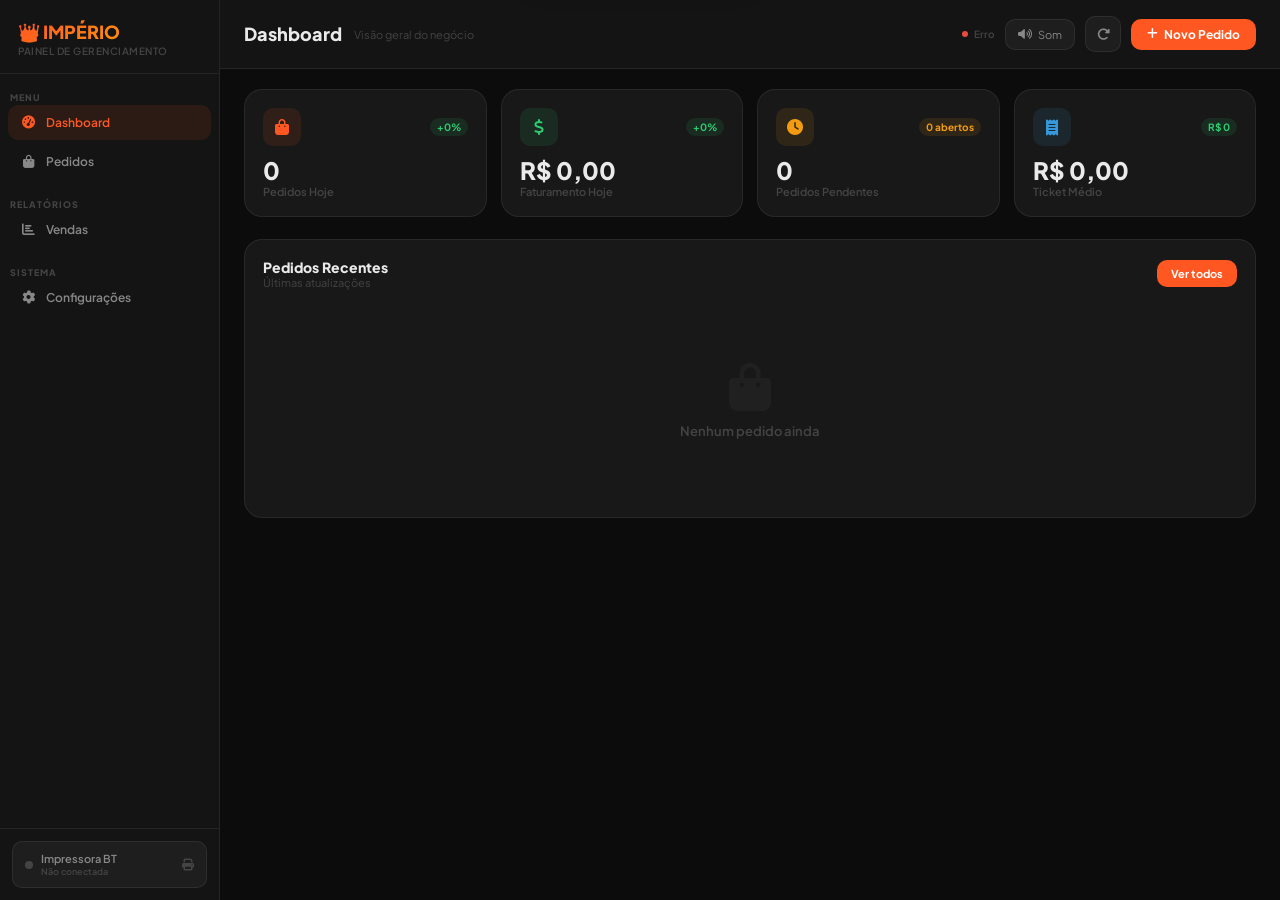
==== index.html @ e97c148a "gg" ====
<!DOCTYPE html>
<html lang="pt-BR">
<head>
<meta charset="UTF-8">
<meta name="viewport" content="width=device-width, initial-scale=1.0">
<title>👑 Império Lanches — Painel Admin</title>
<link rel="preconnect" href="https://fonts.googleapis.com">
<link href="https://fonts.googleapis.com/css2?family=Plus+Jakarta+Sans:wght@400;600;700;800;900&display=swap" rel="stylesheet">
<link rel="stylesheet" href="https://cdnjs.cloudflare.com/ajax/libs/font-awesome/6.5.0/css/all.min.css">
<link rel="stylesheet" href="style.css">
</head>
<body>

<nav class="sidebar" id="sidebar">
  <div class="sidebar-logo">
    <h1>👑 IMPÉRIO</h1>
    <p>PAINEL DE GERENCIAMENTO</p>
  </div>
  <div class="nav-section">MENU</div>
  <div class="nav-item active" onclick="showPage('dashboard')" id="nav-dashboard"><i class="fa-solid fa-gauge-high"></i> Dashboard</div>
  <div class="nav-item" onclick="showPage('orders')" id="nav-orders"><i class="fa-solid fa-bag-shopping"></i> Pedidos<span class="nav-badge" id="pendingBadge" style="display:none">0</span></div>
  <div class="nav-section">RELATÓRIOS</div>
  <div class="nav-item" onclick="showPage('analytics')" id="nav-analytics"><i class="fa-solid fa-chart-bar"></i> Vendas</div>
  <div class="nav-section">SISTEMA</div>
  <div class="nav-item" onclick="showPage('settings')" id="nav-settings"><i class="fa-solid fa-gear"></i> Configurações</div>
  <div class="sidebar-bottom">
    <div class="printer-status" onclick="connectPrinter()" title="Clique para conectar impressora Bluetooth">
      <div class="printer-dot" id="printerDot"></div>
      <div class="printer-label">Impressora BT<small id="printerName">Não conectada</small></div>
      <i class="fa-solid fa-print" style="color:var(--text-faint);font-size:12px"></i>
    </div>
  </div>
</nav>

<div class="main">
  <div class="topbar">
    <div style="display:flex;align-items:center;gap:12px">
      <button class="ham-btn" onclick="toggleSidebar()"><i class="fa-solid fa-bars"></i></button>
      <div class="topbar-left">
        <h2 id="pageTitle">Dashboard</h2>
        <p id="pageSubtitle">Visão geral do negócio</p>
      </div>
    </div>
    <div class="topbar-right">
      <div class="sync-indicator"><div class="sync-dot" id="syncDot"></div><span id="syncLabel">Conectado</span></div>
      <button class="sound-toggle" onclick="toggleSound()" id="soundBtn"><i class="fa-solid fa-volume-high"></i> <span>Som</span></button>
      <button class="btn-icon" onclick="fetchCloudOrders()" title="Buscar pedidos"><i class="fa-solid fa-rotate-right"></i></button>
      <button class="btn-primary" onclick="openAddOrder()"><i class="fa-solid fa-plus"></i> Novo Pedido</button>
    </div>
  </div>

  <div class="content">

    <!-- DASHBOARD -->
    <div class="page active" id="page-dashboard">
      <div class="stats-grid">
        <div class="stat-card"><div class="stat-top"><div class="stat-icon" style="background:rgba(255,87,34,0.1);color:var(--primary)"><i class="fa-solid fa-bag-shopping"></i></div><span class="stat-trend up" id="trendPedidos">+0%</span></div><div class="stat-value" id="statPedidos">0</div><div class="stat-label">Pedidos Hoje</div></div>
        <div class="stat-card"><div class="stat-top"><div class="stat-icon" style="background:var(--green-bg);color:var(--green)"><i class="fa-solid fa-dollar-sign"></i></div><span class="stat-trend up" id="trendVendas">+0%</span></div><div class="stat-value" id="statVendas">R$ 0</div><div class="stat-label">Faturamento Hoje</div></div>
        <div class="stat-card"><div class="stat-top"><div class="stat-icon" style="background:var(--yellow-bg);color:var(--yellow)"><i class="fa-solid fa-clock"></i></div><span class="stat-trend" id="trendPendentes" style="background:var(--yellow-bg);color:var(--yellow)">0 abertos</span></div><div class="stat-value" id="statPendentes">0</div><div class="stat-label">Pedidos Pendentes</div></div>
        <div class="stat-card"><div class="stat-top"><div class="stat-icon" style="background:var(--blue-bg);color:var(--blue)"><i class="fa-solid fa-receipt"></i></div><span class="stat-trend up" id="trendTicket">R$ 0</span></div><div class="stat-value" id="statTicket">R$ 0</div><div class="stat-label">Ticket Médio</div></div>
      </div>
      <div style="background:var(--bg-card);border:1px solid var(--border);border-radius:var(--r-lg);padding:18px">
        <div style="display:flex;align-items:center;justify-content:space-between;margin-bottom:14px">
          <div><div style="font-size:14px;font-weight:800">Pedidos Recentes</div><div style="font-size:11px;color:var(--text-faint)">Últimas atualizações</div></div>
          <button class="btn-primary" onclick="showPage('orders')" style="padding:7px 14px;font-size:11px">Ver todos</button>
        </div>
        <div id="recentOrdersList"><div class="empty-orders"><i class="fa-solid fa-bag-shopping"></i><p>Nenhum pedido ainda</p></div></div>
      </div>
    </div>

    <!-- PEDIDOS -->
    <div class="page" id="page-orders">
      <div class="filter-bar">
        <div class="filter-tabs">
          <div class="filter-tab active" onclick="filterOrders('all',this)">Todos</div>
          <div class="filter-tab" onclick="filterOrders('new',this)">Novos</div>
          <div class="filter-tab" onclick="filterOrders('preparing',this)">Preparando</div>
          <div class="filter-tab" onclick="filterOrders('ready',this)">Prontos</div>
          <div class="filter-tab" onclick="filterOrders('delivered',this)">Entregues</div>
        </div>
        <div class="search-box"><i class="fa-solid fa-magnifying-glass"></i><input type="text" placeholder="Buscar pedido ou cliente..." id="orderSearch" oninput="searchOrders()"></div>
      </div>
      <div class="orders-layout">
        <div class="orders-list" id="ordersList"><div class="empty-orders"><i class="fa-solid fa-bag-shopping"></i><p>Nenhum pedido encontrado</p></div></div>
        <div class="order-detail" id="orderDetail"><div class="detail-empty"><i class="fa-solid fa-hand-pointer"></i><p style="font-size:12px">Selecione um pedido<br>para ver os detalhes</p></div></div>
      </div>
    </div>

    <!-- ANALYTICS -->
    <div class="page" id="page-analytics">
      <div class="stats-grid" style="margin-bottom:20px">
        <div class="stat-card"><div class="stat-top"><div class="stat-icon" style="background:rgba(255,87,34,0.1);color:var(--primary)"><i class="fa-solid fa-calendar-week"></i></div></div><div class="stat-value" id="weekTotal">R$ 0</div><div class="stat-label">Faturamento Semana</div></div>
        <div class="stat-card"><div class="stat-top"><div class="stat-icon" style="background:var(--green-bg);color:var(--green)"><i class="fa-solid fa-calendar"></i></div></div><div class="stat-value" id="monthTotal">R$ 0</div><div class="stat-label">Faturamento Mês</div></div>
        <div class="stat-card"><div class="stat-top"><div class="stat-icon" style="background:var(--purple-bg);color:var(--purple)"><i class="fa-solid fa-users"></i></div></div><div class="stat-value" id="totalCustomers">0</div><div class="stat-label">Clientes Distintos</div></div>
        <div class="stat-card"><div class="stat-top"><div class="stat-icon" style="background:var(--yellow-bg);color:var(--yellow)"><i class="fa-solid fa-star"></i></div></div><div class="stat-value" id="topItem">—</div><div class="stat-label">Item Mais Vendido</div></div>
      </div>
      <div class="charts-grid">
        <div class="chart-card"><div class="chart-title">Faturamento por Dia</div><div class="chart-sub">Últimos 7 dias</div><div class="bar-chart" id="barChart"></div></div>
        <div class="chart-card"><div class="chart-title">🏆 Top Itens Vendidos</div><div class="chart-sub">Ranking de produtos</div><div class="top-items-list" id="topItemsList"></div></div>
      </div>
      <div class="chart-card" style="background:var(--bg-card);border:1px solid var(--border);border-radius:var(--r-lg);padding:18px">
        <div class="chart-title">Pagamentos por Forma</div><div class="chart-sub" style="margin-bottom:14px">Distribuição de métodos</div>
        <div id="paymentBreakdown" style="display:flex;flex-direction:column;gap:8px"></div>
      </div>
    </div>

    <!-- CONFIGURAÇÕES -->
    <div class="page" id="page-settings">
      <div class="settings-section"><h3><i class="fa-solid fa-store"></i> Loja</h3>
        <div class="settings-row"><div><label>Nome da Loja</label><small>Aparece nos cupons impressos</small></div><input class="inp-field" id="cfg-storeName" value="Império Lanches"></div>
        <div class="settings-row"><div><label>Endereço</label><small>Endereço impresso no cupom</small></div><input class="inp-field" id="cfg-storeAddr" value="NATAL, RN"></div>
        <div class="settings-row"><div><label>WhatsApp</label><small>Para pedidos via WhatsApp</small></div><input class="inp-field" id="cfg-phone" value="5584994994919"></div>
      </div>
      <div class="settings-section"><h3><i class="fa-solid fa-print"></i> Impressora Bluetooth</h3>
        <div class="settings-row"><div><label>Impressora conectada</label><small id="printerStatusText">Nenhuma</small></div><button class="btn-primary" onclick="connectPrinter()"><i class="fa-solid fa-bluetooth-b"></i> Conectar</button></div>
        <div class="settings-row"><div><label>Imprimir automaticamente</label><small>Imprime ao receber novo pedido</small></div><label class="adm-sw"><input type="checkbox" id="cfg-autoPrint"><span></span></label></div>
        <div class="settings-row"><div><label>Papel 58mm</label><small>Knup KP-1025 usa papel 58mm</small></div><label class="adm-sw"><input type="checkbox" id="cfg-paper58" checked><span></span></label></div>
        <button class="btn-primary" onclick="printTest()" style="margin-top:12px"><i class="fa-solid fa-print"></i> Imprimir Teste</button>
      </div>
      <div class="settings-section"><h3><i class="fa-solid fa-bell"></i> Notificações</h3>
        <div class="settings-row"><div><label>Som de novo pedido</label><small>Alerta sonoro ao receber pedido</small></div><label class="adm-sw"><input type="checkbox" id="cfg-sound" checked><span></span></label></div>
      </div>
      <button class="btn-save" onclick="saveSettings()"><i class="fa-solid fa-floppy-disk"></i> Salvar Configurações</button>
      <div class="settings-section" style="margin-top:16px"><h3><i class="fa-solid fa-database"></i> Dados Locais</h3>
          <div class="settings-section" style="margin-top:16px">
      <h3><i class="fa-solid fa-database"></i> Dados</h3>
      <div style="display:flex;gap:8px;flex-wrap:wrap">
        <button class="btn-primary" onclick="exportJSON()" style="padding:9px 16px;font-size:11px"><i class="fa-solid fa-download"></i> Exportar JSON</button>
        <button style="padding:9px 16px;background:var(--red-bg);color:var(--red);border-radius:var(--r-sm);font-size:11px;font-weight:700;border:1px solid rgba(231,76,60,.2);transition:var(--t)" onclick="clearLocalData()"><i class="fa-solid fa-trash"></i> Limpar Dados Locais</button>
      </div>
    </div>

    <div class="settings-section" style="margin-top:16px;border:1px solid rgba(231,76,60,.15);background:rgba(231,76,60,.03)">
      <h3><i class="fa-solid fa-skull-crossbones" style="color:var(--red)"></i> Zona de Perigo</h3>
      <p style="font-size:11px;color:var(--text-faint);margin-bottom:14px;line-height:1.6">
        <i class="fa-solid fa-triangle-exclamation" style="color:var(--yellow)"></i>
        Esta ação apaga <strong>TODOS</strong> os pedidos (nuvem + local), reseta o contador de pedidos, remove itens desativados e limpa avisos. <strong>Não tem como desfazer.</strong>
      </p>
      <div id="resetStep1">
        <button style="width:100%;padding:13px;background:var(--red);color:#fff;border-radius:var(--r-sm);font-size:13px;font-weight:800;display:flex;align-items:center;justify-content:center;gap:8px;transition:var(--t);cursor:pointer;border:none;font-family:inherit" onclick="showResetConfirm()">
          <i class="fa-solid fa-radiation"></i> RESETAR SISTEMA COMPLETO
        </button>
      </div>
      <div id="resetStep2" style="display:none">
        <div style="background:var(--red-bg);border:1px solid rgba(231,76,60,.2);border-radius:var(--r-md);padding:16px;margin-bottom:12px">
          <div style="display:flex;align-items:center;gap:10px;margin-bottom:12px">
            <div style="width:40px;height:40px;background:var(--red);border-radius:50%;display:flex;align-items:center;justify-content:center;font-size:18px;flex-shrink:0"><i class="fa-solid fa-lock"></i></div>
            <div>
              <div style="font-size:13px;font-weight:800;color:var(--red)">Confirme com senha</div>
              <div style="font-size:10px;color:var(--text-faint)">Digite a senha de admin para continuar</div>
            </div>
          </div>
          <input type="password" id="resetPassword" placeholder="Senha de admin" class="inp-field" style="width:100%;margin-bottom:12px;text-align:center;font-size:16px;letter-spacing:3px" onkeydown="if(event.key==='Enter')executeFullReset()">
          <div id="resetError" style="font-size:11px;color:var(--red);font-weight:700;min-height:16px;text-align:center;margin-bottom:8px"></div>
          <div style="display:flex;gap:8px">
            <button style="flex:1;padding:11px;background:var(--bg-input);border:1px solid var(--border);border-radius:var(--r-sm);font-size:12px;font-weight:700;color:var(--text-dim);transition:var(--t);cursor:pointer;border:none;font-family:inherit" onclick="cancelReset()"><i class="fa-solid fa-arrow-left"></i> Cancelar</button>
            <button style="flex:2;padding:11px;background:var(--red);color:#fff;border-radius:var(--r-sm);font-size:12px;font-weight:800;display:flex;align-items:center;justify-content:center;gap:6px;transition:var(--t);cursor:pointer;border:none;font-family:inherit" onclick="executeFullReset()"><i class="fa-solid fa-bomb"></i> EXECUTAR RESET</button>
          </div>
        </div>
      </div>
    </div>
      </div>
    </div>

  </div>
</div>

<div class="new-order-alert" id="newOrderAlert"><i class="fa-solid fa-bell"></i> <span id="newOrderText">Novo pedido!</span></div>

<div class="toast" id="toast">
  <i class="fa-solid fa-circle-check toast-icon ok" id="toastIcon"></i>
  <div class="toast-text"><strong id="toastTitle"></strong><span id="toastSub"></span></div>
</div>

<!-- MODAL NOVO PEDIDO MANUAL -->
<div id="addOrderModal" style="display:none;position:fixed;inset:0;z-index:9998;background:rgba(0,0,0,.7);backdrop-filter:blur(10px);align-items:center;justify-content:center;padding:20px">
  <div style="background:var(--bg-elevated);border:1px solid var(--border);border-radius:var(--r-xl);width:100%;max-width:480px;max-height:90dvh;overflow-y:auto;padding:24px">
    <div style="display:flex;align-items:center;justify-content:space-between;margin-bottom:18px">
      <h2 style="font-size:16px;font-weight:800">📝 Novo Pedido Manual</h2>
      <button onclick="closeAddOrder()" style="width:32px;height:32px;background:var(--bg-input);border-radius:8px;display:flex;align-items:center;justify-content:center;color:var(--text-dim);font-size:12px;border:1px solid var(--border)"><i class="fa-solid fa-xmark"></i></button>
    </div>
    <div style="display:flex;flex-direction:column;gap:10px">
      <div><label style="font-size:10px;font-weight:700;color:var(--text-dim);display:block;margin-bottom:4px;text-transform:uppercase;letter-spacing:.4px">Cliente</label><input class="inp-field" id="new-customer" placeholder="Nome do cliente" style="width:100%"></div>
      <div><label style="font-size:10px;font-weight:700;color:var(--text-dim);display:block;margin-bottom:4px;text-transform:uppercase;letter-spacing:.4px">Telefone</label><input class="inp-field" id="new-phone" placeholder="(84) 99999-9999" style="width:100%"></div>
      <div style="display:grid;grid-template-columns:1fr 1fr;gap:10px">
        <div><label style="font-size:10px;font-weight:700;color:var(--text-dim);display:block;margin-bottom:4px;text-transform:uppercase;letter-spacing:.4px">Tipo</label><select class="inp-field" id="new-type" style="width:100%" onchange="document.getElementById('new-address-row').style.display=this.value==='Delivery'||this.value==='Mesa'?'none':'block';document.getElementById('new-table-row').style.display=this.value==='Mesa'?'block':'none'"><option value="Delivery">🛵 Delivery</option><option value="Mesa">🍽️ Mesa</option><option value="Retirada">🏪 Retirada</option></select></div>
        <div id="new-table-row" style="display:none"><label style="font-size:10px;font-weight:700;color:var(--text-dim);display:block;margin-bottom:4px;text-transform:uppercase;letter-spacing:.4px">Mesa</label><input class="inp-field" id="new-table" placeholder="Ex: Mesa 5" style="width:100%"></div>
      </div>
      <div id="new-address-row"><label style="font-size:10px;font-weight:700;color:var(--text-dim);display:block;margin-bottom:4px;text-transform:uppercase;letter-spacing:.4px">Endereço</label><input class="inp-field" id="new-address" placeholder="Rua, número, bairro" style="width:100%"></div>
      <div><label style="font-size:10px;font-weight:700;color:var(--text-dim);display:block;margin-bottom:4px;text-transform:uppercase;letter-spacing:.4px">Itens do Pedido</label><textarea class="inp-field" id="new-items" placeholder="Ex: 1x X-Burguer - R$25,00&#10;2x Batata Frita - R$15,00" style="width:100%;height:100px;resize:vertical"></textarea></div>
      <div style="display:grid;grid-template-columns:1fr 1fr;gap:10px">
        <div><label style="font-size:10px;font-weight:700;color:var(--text-dim);display:block;margin-bottom:4px;text-transform:uppercase;letter-spacing:.4px">Pagamento</label><select class="inp-field" id="new-payment" style="width:100%"><option value="PIX">PIX</option><option value="Cartão de Crédito">Cartão Crédito</option><option value="Cartão de Débito">Cartão Débito</option><option value="Dinheiro">Dinheiro</option></select></div>
        <div><label style="font-size:10px;font-weight:700;color:var(--text-dim);display:block;margin-bottom:4px;text-transform:uppercase;letter-spacing:.4px">Total (R$)</label><input class="inp-field" id="new-total" type="number" step="0.01" placeholder="0.00" style="width:100%"></div>
      </div>
      <div><label style="font-size:10px;font-weight:700;color:var(--text-dim);display:block;margin-bottom:4px;text-transform:uppercase;letter-spacing:.4px">Observação</label><input class="inp-field" id="new-obs" placeholder="Sem cebola, sem molho..." style="width:100%"></div>
    </div>
    <div style="display:flex;gap:8px;margin-top:18px">
      <button onclick="closeAddOrder()" style="flex:1;padding:12px;background:var(--bg-input);border-radius:var(--r-sm);font-size:12px;font-weight:700;color:var(--text-dim);border:1px solid var(--border)">Cancelar</button>
      <button onclick="addOrderManual()" style="flex:2;padding:12px;background:var(--primary);color:#fff;border-radius:var(--r-sm);font-size:13px;font-weight:800;display:flex;align-items:center;justify-content:center;gap:6px;transition:var(--t)"><i class="fa-solid fa-plus"></i> Criar Pedido</button>
    </div>
  </div>
</div>

<script src="script.js"></script>
</body>
</html>
---- style.css ----
*,*::before,*::after{box-sizing:border-box;margin:0;padding:0}
:root{
  --primary:#ff5722;--primary-dark:#e74c3c;--primary-light:#ff8a65;
  --bg:#0c0c0c;--bg-elevated:#141414;--bg-card:#181818;--bg-input:#1e1e1e;--bg-hover:#222;
  --border:rgba(255,255,255,0.07);--border-hover:rgba(255,255,255,0.13);
  --text:#eaeaea;--text-dim:#888;--text-faint:#444;
  --green:#2ecc71;--green-bg:rgba(46,204,113,0.1);
  --yellow:#f39c12;--yellow-bg:rgba(243,156,18,0.1);
  --blue:#3498db;--blue-bg:rgba(52,152,219,0.1);
  --red:#e74c3c;--red-bg:rgba(231,76,60,0.1);
  --purple:#9b59b6;--purple-bg:rgba(155,89,182,0.1);
  --r-xs:8px;--r-sm:10px;--r-md:14px;--r-lg:18px;--r-xl:22px;--r-full:999px;
  --ease:cubic-bezier(0.22,1,0.36,1);--t:0.22s var(--ease);
  --sidebar-w:220px;
}
html{scroll-behavior:smooth;-webkit-text-size-adjust:100%}
body{font-family:'Plus Jakarta Sans',-apple-system,sans-serif;background:var(--bg);color:var(--text);min-height:100dvh;min-height:-webkit-fill-available;-webkit-font-smoothing:antialiased;overflow-x:hidden;overscroll-behavior:none}
button{cursor:pointer;border:none;background:none;font-family:inherit;color:inherit;-webkit-tap-highlight-color:transparent}
input,select,textarea{font-family:inherit;font-size:16px}
a{text-decoration:none;color:inherit}
img{display:block;max-width:100%}
:focus-visible{outline:2px solid var(--primary);outline-offset:2px}
::-webkit-scrollbar{width:5px;height:5px}
::-webkit-scrollbar-track{background:transparent}
::-webkit-scrollbar-thumb{background:#222;border-radius:99px}

/* ═══ SIDEBAR ═══ */
.sidebar{position:fixed;top:0;left:0;bottom:0;width:var(--sidebar-w);background:var(--bg-elevated);border-right:1px solid var(--border);display:flex;flex-direction:column;z-index:100;transition:transform .35s var(--ease)}
.sidebar-logo{padding:20px 18px 16px;border-bottom:1px solid var(--border)}
.sidebar-logo h1{font-size:18px;font-weight:900;background:linear-gradient(135deg,var(--primary),#ffb300);-webkit-background-clip:text;-webkit-text-fill-color:transparent;background-clip:text}
.sidebar-logo p{font-size:10px;color:var(--text-faint);margin-top:2px;font-weight:600;letter-spacing:.5px}
.nav-section{padding:10px 10px 0;font-size:9px;font-weight:800;color:var(--text-faint);letter-spacing:1px;text-transform:uppercase;margin-top:8px}
.nav-item{display:flex;align-items:center;gap:10px;padding:10px 12px;border-radius:var(--r-sm);margin:2px 8px;font-size:12px;font-weight:600;color:var(--text-dim);cursor:pointer;transition:var(--t);position:relative}
.nav-item:hover{background:var(--bg-hover);color:var(--text)}
.nav-item.active{background:rgba(255,87,34,0.1);color:var(--primary)}
.nav-item i{width:16px;text-align:center;font-size:13px}
.nav-badge{position:absolute;right:10px;min-width:18px;height:18px;background:var(--primary);color:#fff;border-radius:var(--r-full);font-size:9px;font-weight:800;display:flex;align-items:center;justify-content:center;padding:0 4px}
.sidebar-bottom{margin-top:auto;padding:12px;border-top:1px solid var(--border)}
.printer-status{display:flex;align-items:center;gap:8px;padding:10px 12px;background:var(--bg-input);border-radius:var(--r-sm);font-size:11px;cursor:pointer;transition:var(--t);border:1px solid var(--border)}
.printer-status:hover{border-color:var(--border-hover)}
.printer-dot{width:8px;height:8px;border-radius:50%;background:#444;flex-shrink:0;transition:background .3s}
.printer-dot.connected{background:var(--green);box-shadow:0 0 8px rgba(46,204,113,.4);animation:pulseDot 2s ease infinite}
.printer-dot.connecting{background:var(--yellow);animation:pulseDot .8s ease infinite}
@keyframes pulseDot{0%,100%{opacity:1}50%{opacity:.4}}
.printer-label{flex:1;color:var(--text-dim);font-weight:600}
.printer-label small{display:block;font-size:9px;color:var(--text-faint);margin-top:1px}

/* ═══ SIDEBAR OVERLAY MOBILE ═══ */
.sidebar-overlay{display:none;position:fixed;inset:0;background:rgba(0,0,0,.6);z-index:99;backdrop-filter:blur(4px);-webkit-backdrop-filter:blur(4px);opacity:0;transition:opacity .25s}
.sidebar-overlay.active{opacity:1}

/* ═══ MAIN ═══ */
.main{margin-left:var(--sidebar-w);min-height:100dvh;min-height:-webkit-fill-available;display:flex;flex-direction:column}

/* ═══ TOPBAR ═══ */
.topbar{display:flex;align-items:center;justify-content:space-between;padding:16px 24px;border-bottom:1px solid var(--border);background:var(--bg-elevated);position:sticky;top:0;z-index:50;flex-shrink:0}
.topbar-left{display:flex;align-items:center;gap:12px;min-width:0}
.topbar-left h2{font-size:18px;font-weight:800;line-height:1.2}
.topbar-left p{font-size:11px;color:var(--text-faint);margin-top:1px}
.topbar-right{display:flex;align-items:center;gap:10px;flex-shrink:0}
.btn-icon{width:36px;height:36px;background:var(--bg-input);border-radius:var(--r-sm);display:flex;align-items:center;justify-content:center;font-size:13px;color:var(--text-dim);transition:var(--t);border:1px solid var(--border)}
.btn-icon:hover{background:var(--bg-hover);color:var(--text);border-color:var(--border-hover)}
.btn-primary{padding:8px 16px;background:var(--primary);color:#fff;border-radius:var(--r-sm);font-size:12px;font-weight:700;display:flex;align-items:center;gap:6px;transition:var(--t);white-space:nowrap}
.btn-primary:hover{background:var(--primary-dark)}
.content{padding:20px 24px;flex:1}
.page{display:none}.page.active{display:block}

/* ═══ STATS ═══ */
.stats-grid{display:grid;grid-template-columns:repeat(4,1fr);gap:14px;margin-bottom:22px}
.stat-card{background:var(--bg-card);border:1px solid var(--border);border-radius:var(--r-lg);padding:18px;transition:var(--t)}
.stat-card:hover{border-color:var(--border-hover);transform:translateY(-2px)}
.stat-top{display:flex;align-items:center;justify-content:space-between;margin-bottom:12px}
.stat-icon{width:38px;height:38px;border-radius:10px;display:flex;align-items:center;justify-content:center;font-size:16px}
.stat-trend{font-size:10px;font-weight:700;padding:3px 7px;border-radius:var(--r-full)}
.stat-trend.up{background:var(--green-bg);color:var(--green)}
.stat-value{font-size:24px;font-weight:900;line-height:1;margin-bottom:3px}
.stat-label{font-size:11px;color:var(--text-faint);font-weight:600}

/* ═══ FILTER ═══ */
.filter-bar{display:flex;align-items:center;gap:8px;margin-bottom:16px;flex-wrap:wrap}
.filter-tabs{display:flex;gap:4px;background:var(--bg-card);border-radius:var(--r-sm);padding:4px;border:1px solid var(--border)}
.filter-tab{padding:6px 12px;border-radius:7px;font-size:11px;font-weight:700;color:var(--text-faint);cursor:pointer;transition:var(--t);white-space:nowrap}
.filter-tab.active{background:var(--primary);color:#fff}
.filter-tab:hover:not(.active){background:var(--bg-hover);color:var(--text)}
.search-box{flex:1;display:flex;align-items:center;gap:8px;background:var(--bg-input);border:1px solid var(--border);border-radius:var(--r-sm);padding:8px 12px;min-width:200px}
.search-box input{background:none;border:none;outline:none;color:var(--text);font-size:12px;width:100%}
.search-box input::placeholder{color:var(--text-faint)}
.search-box i{color:var(--text-faint);font-size:12px}

/* ═══ ORDERS LAYOUT ═══ */
.orders-layout{display:grid;grid-template-columns:1fr 380px;gap:16px;align-items:start}
.orders-list{display:flex;flex-direction:column;gap:10px;max-height:calc(100dvh - 220px);overflow-y:auto;padding-right:4px}
.order-card{background:var(--bg-card);border:1px solid var(--border);border-radius:var(--r-md);padding:14px 16px;cursor:pointer;transition:var(--t);position:relative;overflow:hidden}
.order-card::before{content:'';position:absolute;left:0;top:0;bottom:0;width:3px;border-radius:0 2px 2px 0;background:var(--text-faint);transition:background .2s}
.order-card.new::before{background:var(--yellow)}
.order-card.preparing::before{background:var(--blue)}
.order-card.ready::before{background:var(--green)}
.order-card.delivered::before{background:var(--text-faint)}
.order-card.cancelled::before{background:var(--red)}
.order-card.selected{border-color:var(--primary)}
.order-card:hover{border-color:var(--border-hover);transform:translateX(2px)}
.order-card-top{display:flex;align-items:center;justify-content:space-between;margin-bottom:8px}
.order-num{font-size:13px;font-weight:800;display:flex;align-items:center;gap:6px}
.order-status-badge{font-size:9px;font-weight:800;padding:3px 8px;border-radius:var(--r-full);text-transform:uppercase;letter-spacing:.5px}
.badge-new{background:var(--yellow-bg);color:var(--yellow);border:1px solid rgba(243,156,18,.2)}
.badge-preparing{background:var(--blue-bg);color:var(--blue);border:1px solid rgba(52,152,219,.2)}
.badge-ready{background:var(--green-bg);color:var(--green);border:1px solid rgba(46,204,113,.2)}
.badge-delivered{background:var(--bg-hover);color:var(--text-faint);border:1px solid var(--border)}
.badge-cancelled{background:var(--red-bg);color:var(--red);border:1px solid rgba(231,76,60,.2)}
.order-items-preview{font-size:11px;color:var(--text-dim);margin-bottom:6px;white-space:nowrap;overflow:hidden;text-overflow:ellipsis}
.order-card-bottom{display:flex;align-items:center;justify-content:space-between}
.order-customer{font-size:11px;color:var(--text-dim);display:flex;align-items:center;gap:4px}
.order-value{font-size:13px;font-weight:800;color:var(--primary)}
.order-time{font-size:10px;color:var(--text-faint);margin-top:2px}
.order-source{font-size:8px;color:var(--text-faint);background:var(--bg-input);padding:1px 5px;border-radius:4px;font-weight:700;margin-left:4px}

/* ═══ ORDER DETAIL ═══ */
.order-detail{background:var(--bg-card);border:1px solid var(--border);border-radius:var(--r-lg);padding:20px;position:sticky;top:80px;max-height:calc(100dvh - 100px);overflow-y:auto}
.detail-empty{text-align:center;padding:40px 20px;color:var(--text-faint)}
.detail-empty i{font-size:40px;margin-bottom:10px;opacity:.3;display:block}
.detail-header{display:flex;align-items:center;justify-content:space-between;margin-bottom:16px;padding-bottom:14px;border-bottom:1px solid var(--border)}
.detail-num{font-size:16px;font-weight:900}
.detail-time{font-size:11px;color:var(--text-faint)}
.detail-section{margin-bottom:16px}
.detail-section-title{font-size:9px;font-weight:800;color:var(--text-faint);text-transform:uppercase;letter-spacing:.8px;margin-bottom:8px;display:flex;align-items:center;gap:5px}
.detail-section-title i{color:var(--primary)}
.detail-item{display:flex;align-items:center;justify-content:space-between;padding:8px 0;border-bottom:1px solid var(--border);font-size:12px;gap:8px}
.detail-item:last-child{border-bottom:none}
.detail-item-left{flex:1;min-width:0}
.detail-item-name{font-weight:700}
.detail-item-mods{font-size:10px;color:var(--text-faint);margin-top:1px;word-break:break-word}
.detail-item-price{font-weight:800;color:var(--primary);font-size:12px;white-space:nowrap;flex-shrink:0}
.detail-info-row{display:flex;align-items:center;gap:8px;font-size:12px;color:var(--text-dim);padding:4px 0}
.detail-info-row i{color:var(--primary);width:14px;text-align:center;font-size:11px}
.detail-total-box{background:var(--bg-input);border-radius:var(--r-sm);padding:12px;margin-bottom:12px}
.detail-total-row{display:flex;justify-content:space-between;font-size:11px;color:var(--text-dim);margin-bottom:4px}
.detail-total-row.grand{font-size:14px;font-weight:900;color:var(--text);padding-top:8px;border-top:1px solid var(--border);margin-bottom:0}
.detail-total-row.grand span:last-child{color:var(--primary)}
.detail-actions{display:flex;flex-direction:column;gap:8px}
.btn-status{width:100%;padding:11px;border-radius:var(--r-sm);font-size:12px;font-weight:800;display:flex;align-items:center;justify-content:center;gap:7px;transition:var(--t);min-height:44px}
.btn-status.preparing-btn{background:var(--blue-bg);color:var(--blue);border:1px solid rgba(52,152,219,.2)}
.btn-status.preparing-btn:hover{background:var(--blue);color:#fff}
.btn-status.ready-btn{background:var(--green-bg);color:var(--green);border:1px solid rgba(46,204,113,.2)}
.btn-status.ready-btn:hover{background:var(--green);color:#fff}
.btn-status.delivered-btn{background:var(--bg-hover);color:var(--text-dim);border:1px solid var(--border)}
.btn-status.delivered-btn:hover{background:var(--bg-elevated);color:var(--text)}
.btn-print{width:100%;padding:12px;border-radius:var(--r-sm);font-size:13px;font-weight:800;background:var(--primary);color:#fff;display:flex;align-items:center;justify-content:center;gap:7px;transition:var(--t);min-height:48px}
.btn-print:hover{background:var(--primary-dark);transform:translateY(-1px);box-shadow:0 4px 16px rgba(255,87,34,.3)}
.btn-print:active{transform:translateY(0)}
.btn-cancel-order{width:100%;padding:9px;border-radius:var(--r-sm);font-size:11px;font-weight:700;background:var(--red-bg);color:var(--red);border:1px solid rgba(231,76,60,.15);transition:var(--t);min-height:40px}
.btn-cancel-order:hover{background:var(--red);color:#fff}

/* ═══ ALERT ═══ */
.new-order-alert{position:fixed;top:16px;right:16px;left:16px;background:var(--yellow);color:#000;padding:12px 18px;border-radius:var(--r-md);font-size:13px;font-weight:800;display:flex;align-items:center;gap:8px;z-index:9999;transform:translateY(-100px);transition:transform .4s var(--ease);box-shadow:0 4px 20px rgba(243,156,18,.4)}
.new-order-alert.show{transform:translateY(0)}

/* ═══ CHARTS ═══ */
.charts-grid{display:grid;grid-template-columns:1fr 1fr;gap:16px;margin-bottom:20px}
.chart-card{background:var(--bg-card);border:1px solid var(--border);border-radius:var(--r-lg);padding:18px}
.chart-title{font-size:13px;font-weight:800;margin-bottom:4px}
.chart-sub{font-size:11px;color:var(--text-faint);margin-bottom:16px}
.bar-chart{display:flex;align-items:flex-end;gap:6px;height:100px}
.bar-wrap{flex:1;display:flex;flex-direction:column;align-items:center;gap:4px}
.bar{width:100%;background:rgba(255,87,34,0.15);border-radius:4px 4px 0 0;transition:height .5s var(--ease);min-height:4px;cursor:pointer}
.bar:hover{background:var(--primary)}
.bar-label{font-size:9px;color:var(--text-faint);font-weight:600}
.bar-val{font-size:9px;color:var(--text-dim);font-weight:700}
.top-items-list{display:flex;flex-direction:column;gap:8px}
.top-item-row{display:flex;align-items:center;gap:10px}
.top-item-rank{width:20px;height:20px;background:var(--bg-input);border-radius:5px;display:flex;align-items:center;justify-content:center;font-size:9px;font-weight:800;color:var(--text-faint);flex-shrink:0}
.top-item-rank.gold{background:rgba(255,215,0,0.12);color:#ffd700}
.top-item-rank.silver{background:rgba(192,192,192,0.1);color:#c0c0c0}
.top-item-rank.bronze{background:rgba(205,127,50,0.1);color:#cd7f32}
.top-item-name{flex:1;font-size:11px;font-weight:600;min-width:0;overflow:hidden;text-overflow:ellipsis;white-space:nowrap}
.top-item-bar-wrap{width:80px;height:6px;background:var(--bg-input);border-radius:99px;overflow:hidden;flex-shrink:0}
.top-item-bar{height:100%;background:var(--primary);border-radius:99px;transition:width .5s var(--ease)}
.top-item-count{font-size:10px;color:var(--text-dim);font-weight:700;width:30px;text-align:right;flex-shrink:0}

/* ═══ TOAST ═══ */
.toast{position:fixed;top:16px;left:50%;transform:translateX(-50%) translateY(-100px);background:var(--bg-card);border:1px solid var(--border);border-radius:var(--r-md);padding:10px 16px;display:flex;align-items:center;gap:9px;z-index:99999;min-width:220px;max-width:90vw;box-shadow:0 12px 40px rgba(0,0,0,.4);transition:transform .4s var(--ease)}
.toast.show{transform:translateX(-50%) translateY(0)}
.toast-icon.ok{color:var(--green)}.toast-icon.err{color:var(--red)}.toast-icon.info{color:var(--blue)}
.toast-text strong{font-size:11px;font-weight:700;display:block}.toast-text span{font-size:10px;color:var(--text-dim)}

/* ═══ EMPTY ═══ */
.empty-orders{text-align:center;padding:60px 20px;color:var(--text-faint)}
.empty-orders i{font-size:48px;opacity:.2;margin-bottom:12px;display:block}
.empty-orders p{font-size:13px;font-weight:600}

/* ═══ SOUND TOGGLE ═══ */
.sound-toggle{display:flex;align-items:center;gap:6px;padding:8px 12px;border-radius:var(--r-sm);background:var(--bg-input);border:1px solid var(--border);font-size:11px;color:var(--text-dim);cursor:pointer;transition:var(--t)}
.sound-toggle:hover{border-color:var(--border-hover);color:var(--text)}

/* ═══ SETTINGS ═══ */
.settings-section{background:var(--bg-card);border:1px solid var(--border);border-radius:var(--r-lg);padding:20px;margin-bottom:16px}
.settings-section h3{font-size:13px;font-weight:800;margin-bottom:14px;display:flex;align-items:center;gap:7px}
.settings-section h3 i{color:var(--primary)}
.settings-row{display:flex;align-items:center;justify-content:space-between;padding:10px 0;border-bottom:1px solid var(--border);gap:12px}
.settings-row:last-child{border-bottom:none;padding-bottom:0}
.settings-row label{font-size:12px;font-weight:600;flex:1;min-width:0}
.settings-row small{font-size:10px;color:var(--text-faint);display:block;margin-top:1px}
.adm-sw{position:relative;width:44px;height:24px;flex-shrink:0;cursor:pointer;display:inline-block}
.adm-sw input{display:none}
.adm-sw>span{position:absolute;inset:0;background:var(--bg-hover);border:1px solid var(--border);border-radius:var(--r-full);transition:all .3s}
.adm-sw>span::before{content:"";position:absolute;width:18px;height:18px;top:2px;left:2px;background:var(--text-faint);border-radius:50%;transition:all .3s;box-shadow:0 1px 4px rgba(0,0,0,.3)}
.adm-sw input:checked+span{background:var(--green);border-color:var(--green)}
.adm-sw input:checked+span::before{transform:translateX(20px);background:#fff}
.inp-field{background:var(--bg-input);border:1px solid var(--border);border-radius:var(--r-sm);color:var(--text);padding:8px 12px;font-size:12px;outline:none;width:220px;transition:var(--t)}
.inp-field:focus{border-color:var(--primary);box-shadow:0 0 0 3px rgba(255,87,34,.08)}
.btn-save{padding:10px 20px;background:var(--green);color:#fff;border-radius:var(--r-sm);font-size:12px;font-weight:800;transition:var(--t);margin-top:12px}
.btn-save:hover{background:#27ae60}

/* ═══ SYNC ═══ */
.sync-indicator{display:flex;align-items:center;gap:6px;font-size:10px;color:var(--text-faint);font-weight:600}
.sync-dot{width:6px;height:6px;border-radius:50%;background:var(--green);animation:pulseDot 2s ease infinite;flex-shrink:0}
.payment-breakdown-row{display:flex;align-items:center;gap:10px}
.payment-bar-wrap{flex:1;height:6px;background:var(--bg-input);border-radius:99px;overflow:hidden}
.payment-bar{height:100%;background:var(--primary);border-radius:99px;transition:width .5s}

/* ═══ HAMBURGER ═══ */
.ham-btn{display:none;width:36px;height:36px;background:var(--bg-input);border-radius:var(--r-sm);align-items:center;justify-content:center;font-size:14px;color:var(--text-dim);border:1px solid var(--border);cursor:pointer;flex-shrink:0}
.sidebar-overlay{display:none;position:fixed;inset:0;background:rgba(0,0,0,.6);z-index:99;backdrop-filter:blur(4px);-webkit-backdrop-filter:blur(4px);opacity:0;transition:opacity .25s}
.sidebar-overlay.active{opacity:1}

/* ═══ MODAL OVERLAY ═══ */
.modal-overlay{display:none;position:fixed;inset:0;z-index:9998;background:rgba(0,0,0,.7);backdrop-filter:blur(10px);-webkit-backdrop-filter:blur(10px);opacity:0;transition:opacity .25s;align-items:center;justify-content:center}
.modal-overlay.active{display:flex;opacity:1}

/* ═══ ADD ORDER MODAL ═══ */
.modal-content{background:var(--bg-elevated);border:1px solid var(--border);border-radius:var(--r-xl);width:92%;max-width:480px;max-height:90dvh;max-height:90dvh;overflow-y:auto;padding:24px;-webkit-overflow-scrolling:touch}

/* ═══ RESPONSIVE — TABLET ═══ */
@media(max-width:1100px){
  .stats-grid{grid-template-columns:repeat(2,1fr)}
  .charts-grid{grid-template-columns:1fr}
}

/* ═══ RESPONSIVE — MOBILE ═══ */
@media(max-width:720px){
  .sidebar{
    top:auto;left:0;right:0;bottom:0;width:100%;
    height:auto;max-height:85vh;max-height:85dvh;
    border-right:none;border-top:1px solid var(--border);
    border-radius:var(--r-xl) var(--r-xl) 0 0;
    transform:translateY(100%);
  }
  .sidebar.open{transform:translateY(0)}
  .sidebar-overlay{display:none}
  .sidebar-overlay.active{display:block}
  .main{margin-left:0}
  .ham-btn{display:flex}

  .topbar{padding:12px 16px}
  .topbar-left p{display:none}

  .sound-toggle{padding:6px 8px}
  .sound-toggle span{display:none}
  .sync-indicator{display:flex}

  .btn-primary{padding:7px 10px;font-size:10px}
  .btn-primary span{display:none}

  .content{padding:12px}

  .stats-grid{grid-template-columns:repeat(2,1fr);gap:8px;margin-bottom:16px}
  .stat-card{padding:14px}
  .stat-icon{width:32px;height:32px;font-size:13px}
  .stat-value{font-size:20px}
  .stat-label{font-size:10px}
  .stat-trend{font-size:9px}

  .filter-bar{gap:6px;margin-bottom:12px}
  .search-box{min-width:0;flex:1}
  .filter-tabs{flex:1;overflow-x:auto;scrollbar-width:none;-webkit-overflow-scrolling:touch}
  .filter-tab{padding:7px 10px;font-size:10px;flex-shrink:0}

  .orders-layout{grid-template-columns:1fr;gap:0}
  .orders-list{max-height:calc(100dvh - 300px);gap:8px}

  .order-card{padding:10px 12px;border-radius:var(--r-sm)}
  .order-card-top{margin-bottom:6px}
  .order-num{font-size:12px}
  .order-status-badge{font-size:8px;padding:2px 6px;margin-left:4px}
  .order-items-preview{font-size:10px;margin-bottom:4px}
  .order-card-bottom{gap:4px}
  .order-customer{font-size:10px}
  .order-value{font-size:12px}
  .order-time{font-size:9px}
  .order-source{font-size:7px;padding:0 4px}

  .order-detail{
    position:relative;
    top:auto;
    max-height:none;
    border-radius:var(--r-lg);
    border:1px solid var(--border);
  }
  .detail-header{flex-wrap:wrap;gap:6px}
  .detail-num{font-size:15px}
  .detail-time{font-size:10px}

  .detail-item{padding:7px 0;font-size:11px}
  .detail-item-name{font-size:11px}
  .detail-item-mods{font-size:9px}
  .detail-item-price{font-size:11px}
  .detail-info-row{font-size:11px}

  .detail-total-box{padding:10px}
  .detail-total-row{font-size:10px}
  .detail-total-row.grand{font-size:13px;padding-top:6px}
  .detail-section-title{font-size:8px;margin-bottom:6px}
  .detail-section-title i{font-size:10px}

  .detail-actions{position:static;padding:0;margin:0}
  .btn-status,.btn-print,.btn-cancel-order{border-radius:var(--r-sm);font-size:13px;padding:13px}

  .charts-grid{grid-template-columns:1fr;gap:10px}
  .chart-card{padding:14px}
  .chart-title{font-size:12px}
  .chart-sub{font-size:10px;margin-bottom:12px}
  .bar-chart{height:70px;gap:4px}
  .bar-val{font-size:8px}
  .bar-label{font-size:8px}
  .top-item-bar-wrap{width:50px}

  .settings-section{padding:14px;margin-bottom:12px}
  .settings-row{flex-direction:column;align-items:stretch;gap:4px}
  .settings-row label{font-size:12px}
  .inp-field{width:100%}

  .modal-overlay .modal-content{width:95%;max-width:100%;max-height:92vh;max-height:92dvh;border-radius:var(--r-xl) var(--r-xl) 0 0;padding:18px 18px 20px}

  .btn-save{min-height:46px}
}

@media(max-width:480px){
  .stats-grid{grid-template-columns:1fr 1fr;gap:6px}
  .stat-card{padding:10px}
  .stat-icon{width:26px;height:26px;font-size:11px}
  .stat-value{font-size:16px}
  .stat-label{font-size:9px}
  .stat-trend{font-size:8px;padding:2px 4px}

  .filter-tabs .filter-tab{padding:5px 8px;font-size:9px}

  .top-item-name{font-size:10px}
  .top-item-bar-wrap{width:40px}
  .top-item-count{width:24px}

  .bar-chart{height:55px;gap:3px}
  .bar-val{display:none}
  .bar-label{font-size:7px}
}
@media(prefers-reduced-motion:reduce){
  *,*::before,*::after{animation-duration:.01ms!important;transition-duration:.01ms!important}
  html{scroll-behavior:auto}
}
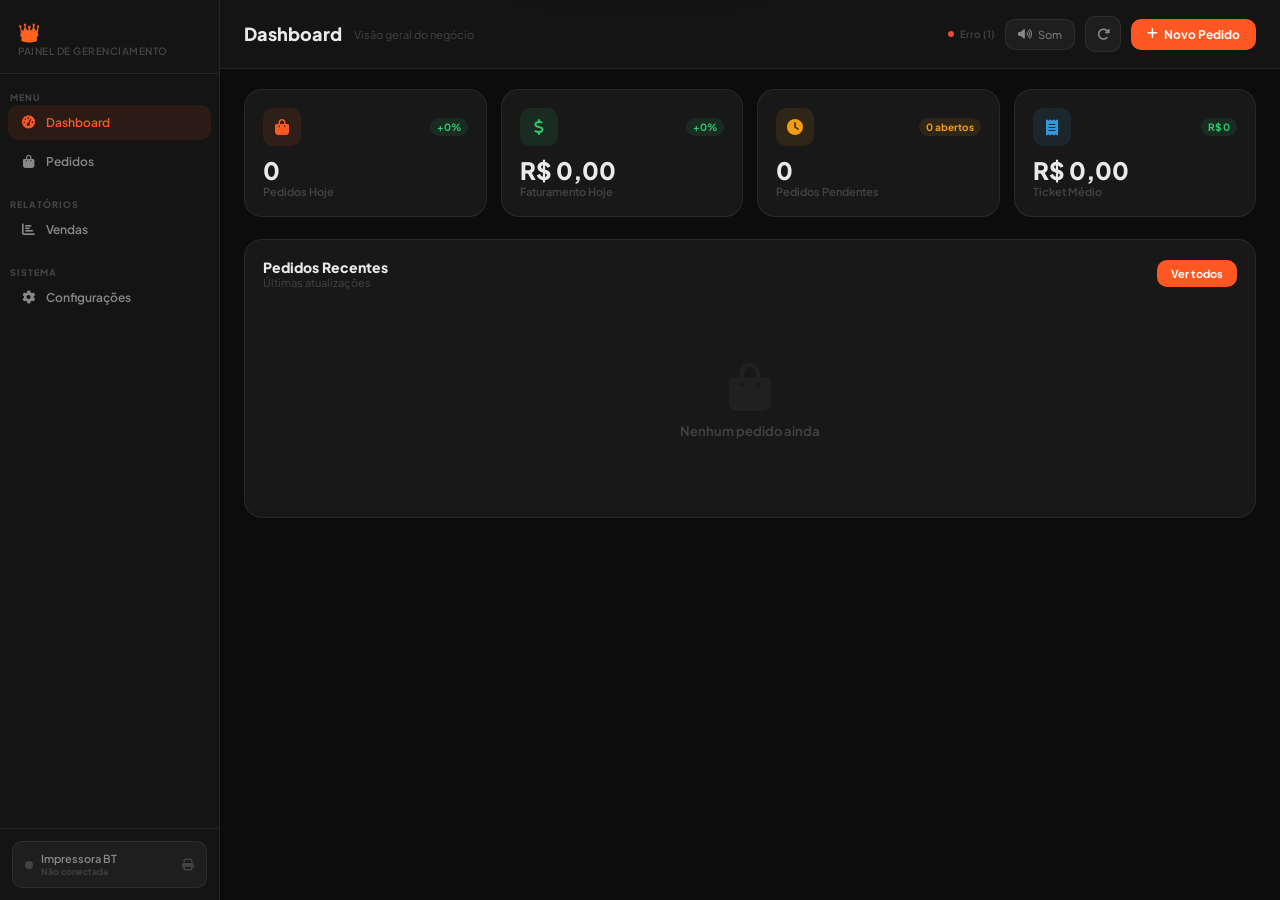
==== commit c1c263f3: "desvinculando" ====
--- a/index.html
+++ b/index.html
@@ -3,7 +3,7 @@
 <head>
 <meta charset="UTF-8">
 <meta name="viewport" content="width=device-width, initial-scale=1.0">
-<title>👑 Império Lanches — Painel Admin</title>
+<title>👑  — Painel Admin</title>
 <link rel="preconnect" href="https://fonts.googleapis.com">
 <link href="https://fonts.googleapis.com/css2?family=Plus+Jakarta+Sans:wght@400;600;700;800;900&display=swap" rel="stylesheet">
 <link rel="stylesheet" href="https://cdnjs.cloudflare.com/ajax/libs/font-awesome/6.5.0/css/all.min.css">
@@ -13,7 +13,7 @@
 
 <nav class="sidebar" id="sidebar">
   <div class="sidebar-logo">
-    <h1>👑 IMPÉRIO</h1>
+    <h1>👑 </h1>
     <p>PAINEL DE GERENCIAMENTO</p>
   </div>
   <div class="nav-section">MENU</div>
@@ -107,7 +107,7 @@
     <!-- CONFIGURAÇÕES -->
     <div class="page" id="page-settings">
       <div class="settings-section"><h3><i class="fa-solid fa-store"></i> Loja</h3>
-        <div class="settings-row"><div><label>Nome da Loja</label><small>Aparece nos cupons impressos</small></div><input class="inp-field" id="cfg-storeName" value="Império Lanches"></div>
+        <div class="settings-row"><div><label>Nome da Loja</label><small>Aparece nos cupons impressos</small></div><input class="inp-field" id="cfg-storeName" value=" Lanches"></div>
         <div class="settings-row"><div><label>Endereço</label><small>Endereço impresso no cupom</small></div><input class="inp-field" id="cfg-storeAddr" value="NATAL, RN"></div>
         <div class="settings-row"><div><label>WhatsApp</label><small>Para pedidos via WhatsApp</small></div><input class="inp-field" id="cfg-phone" value="5584994994919"></div>
       </div>
